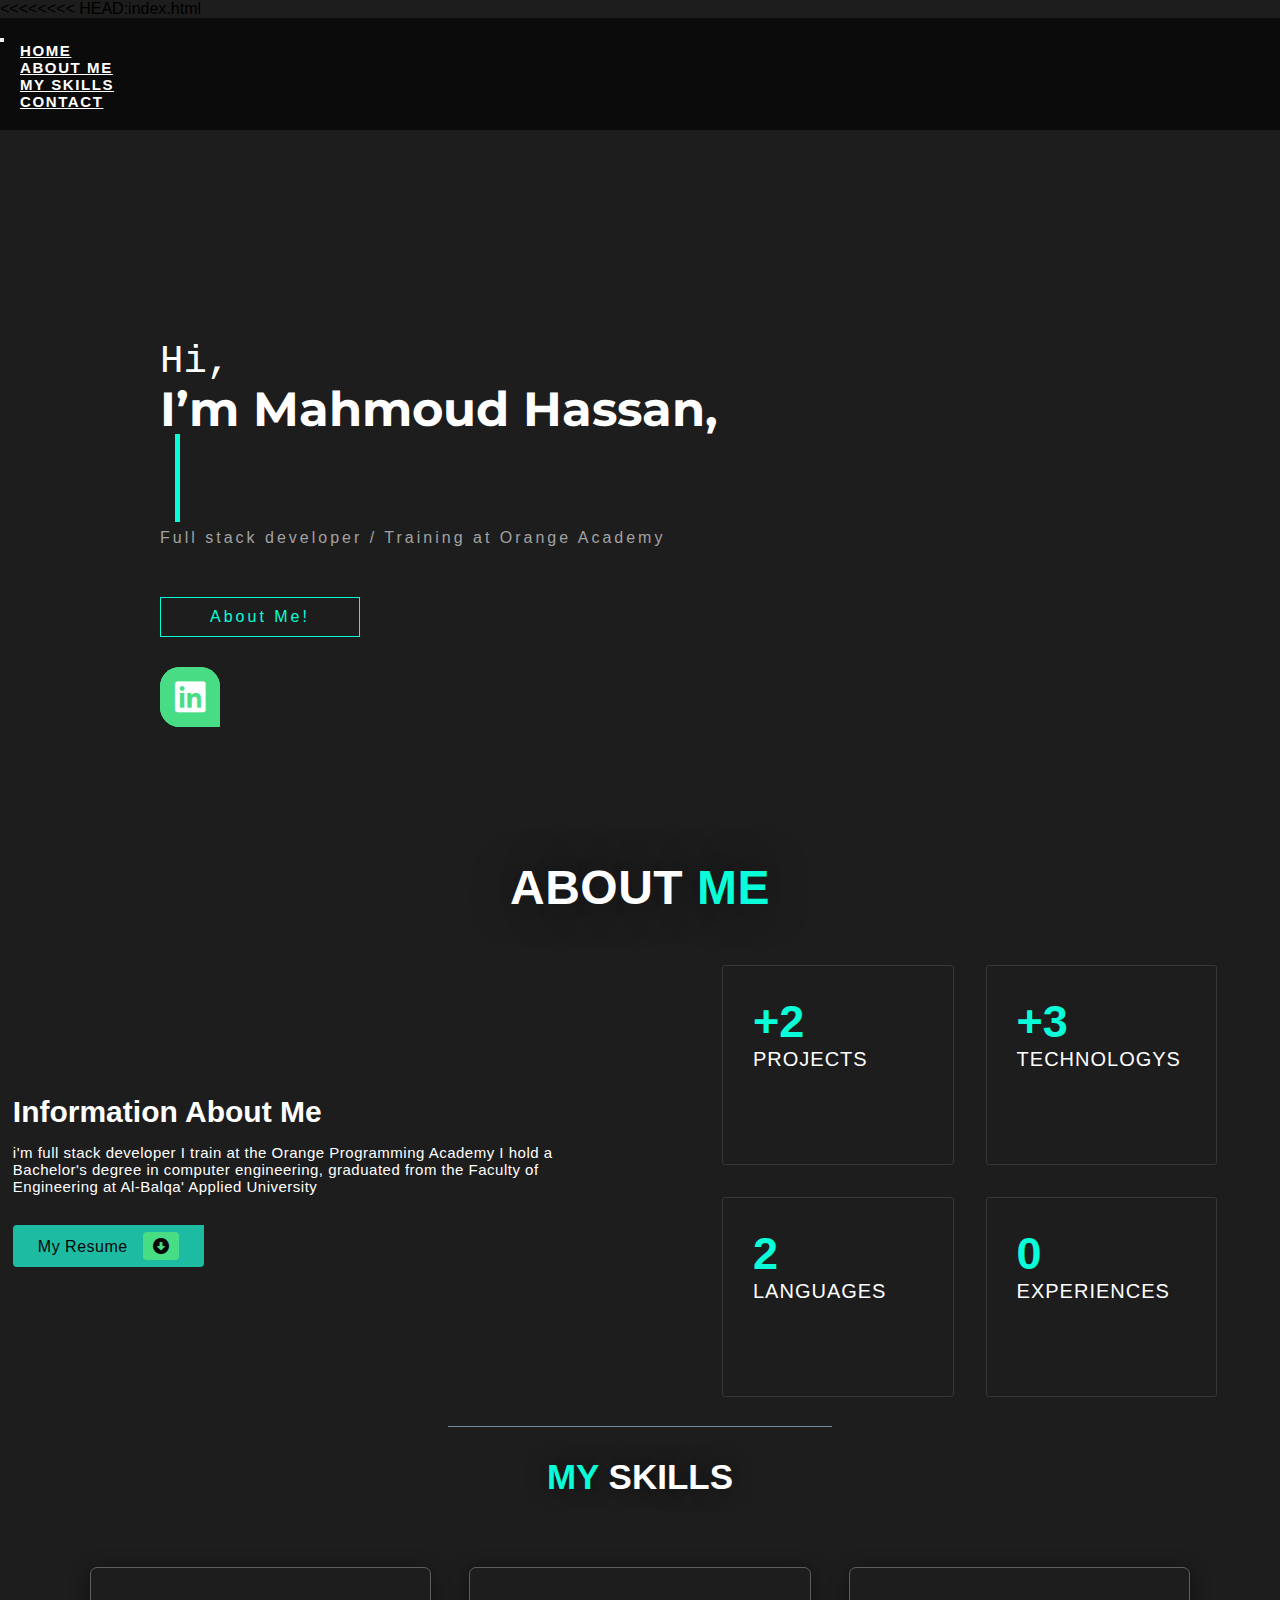
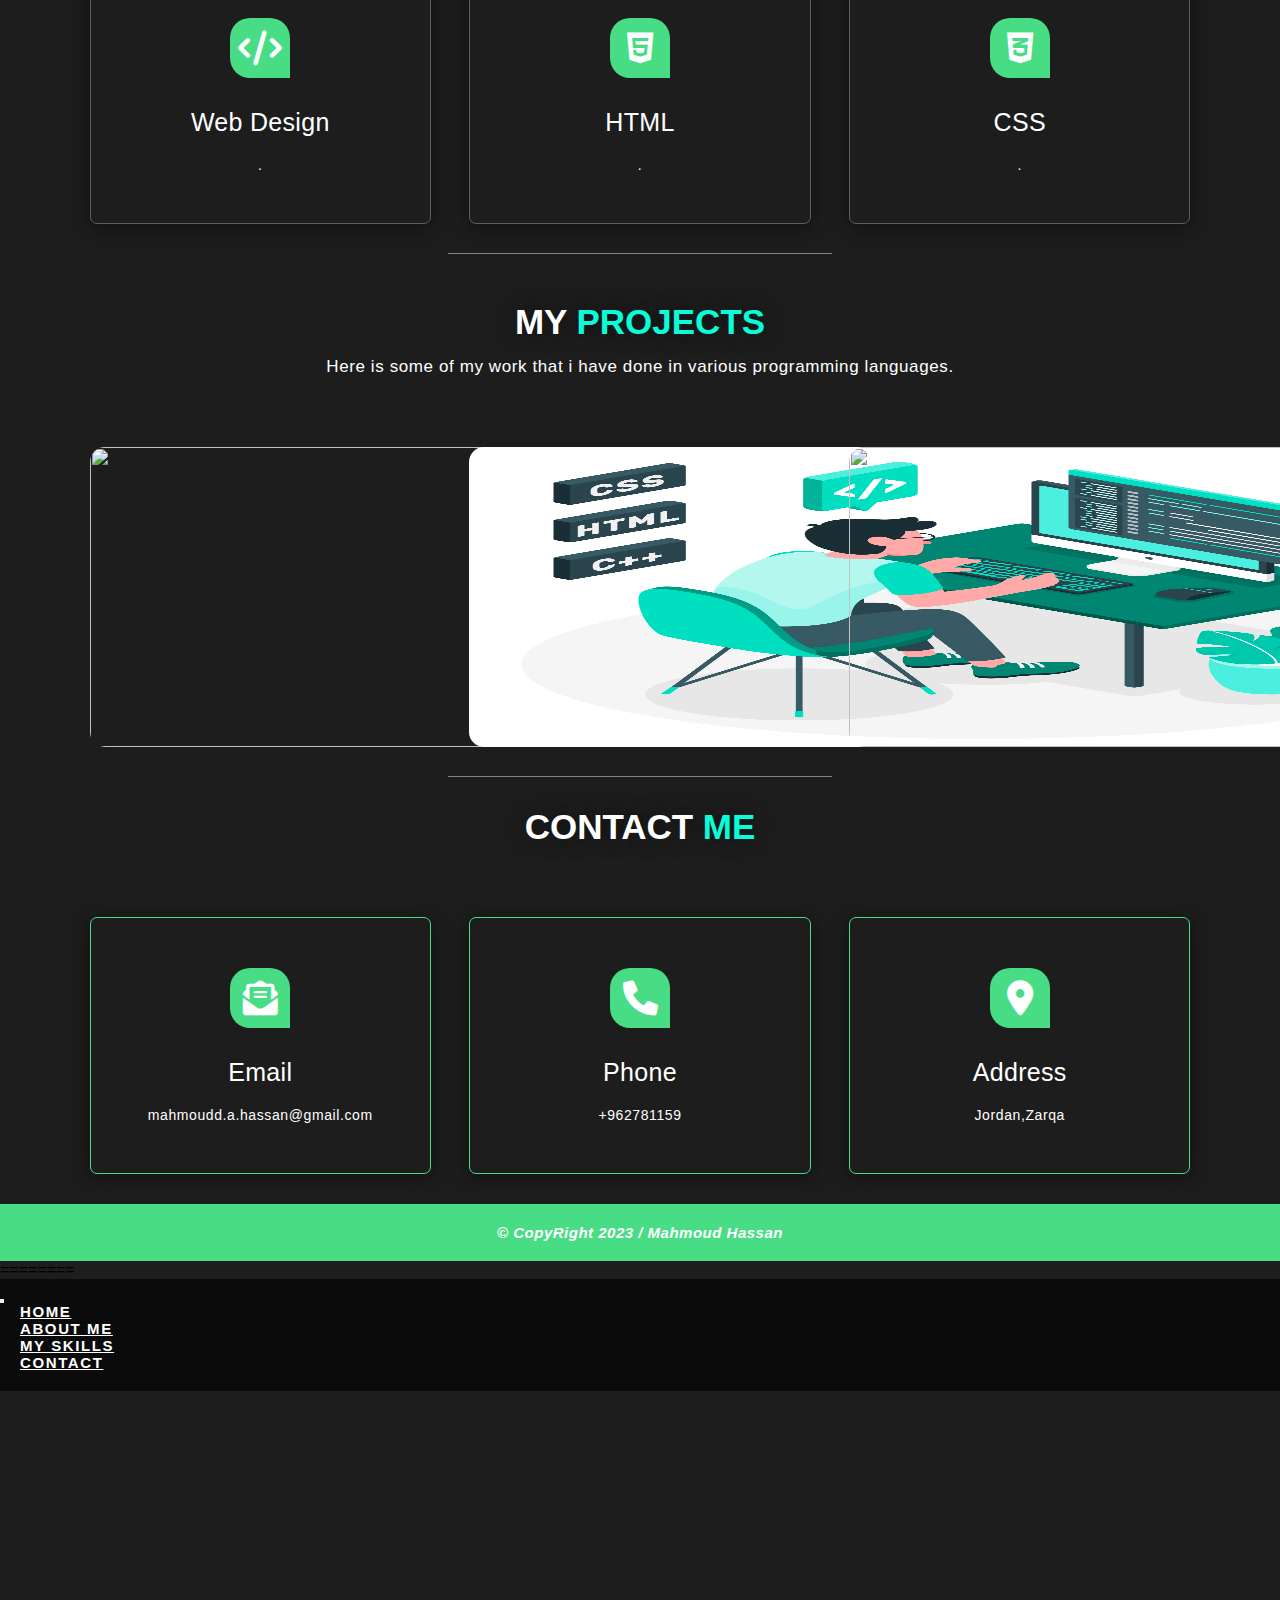
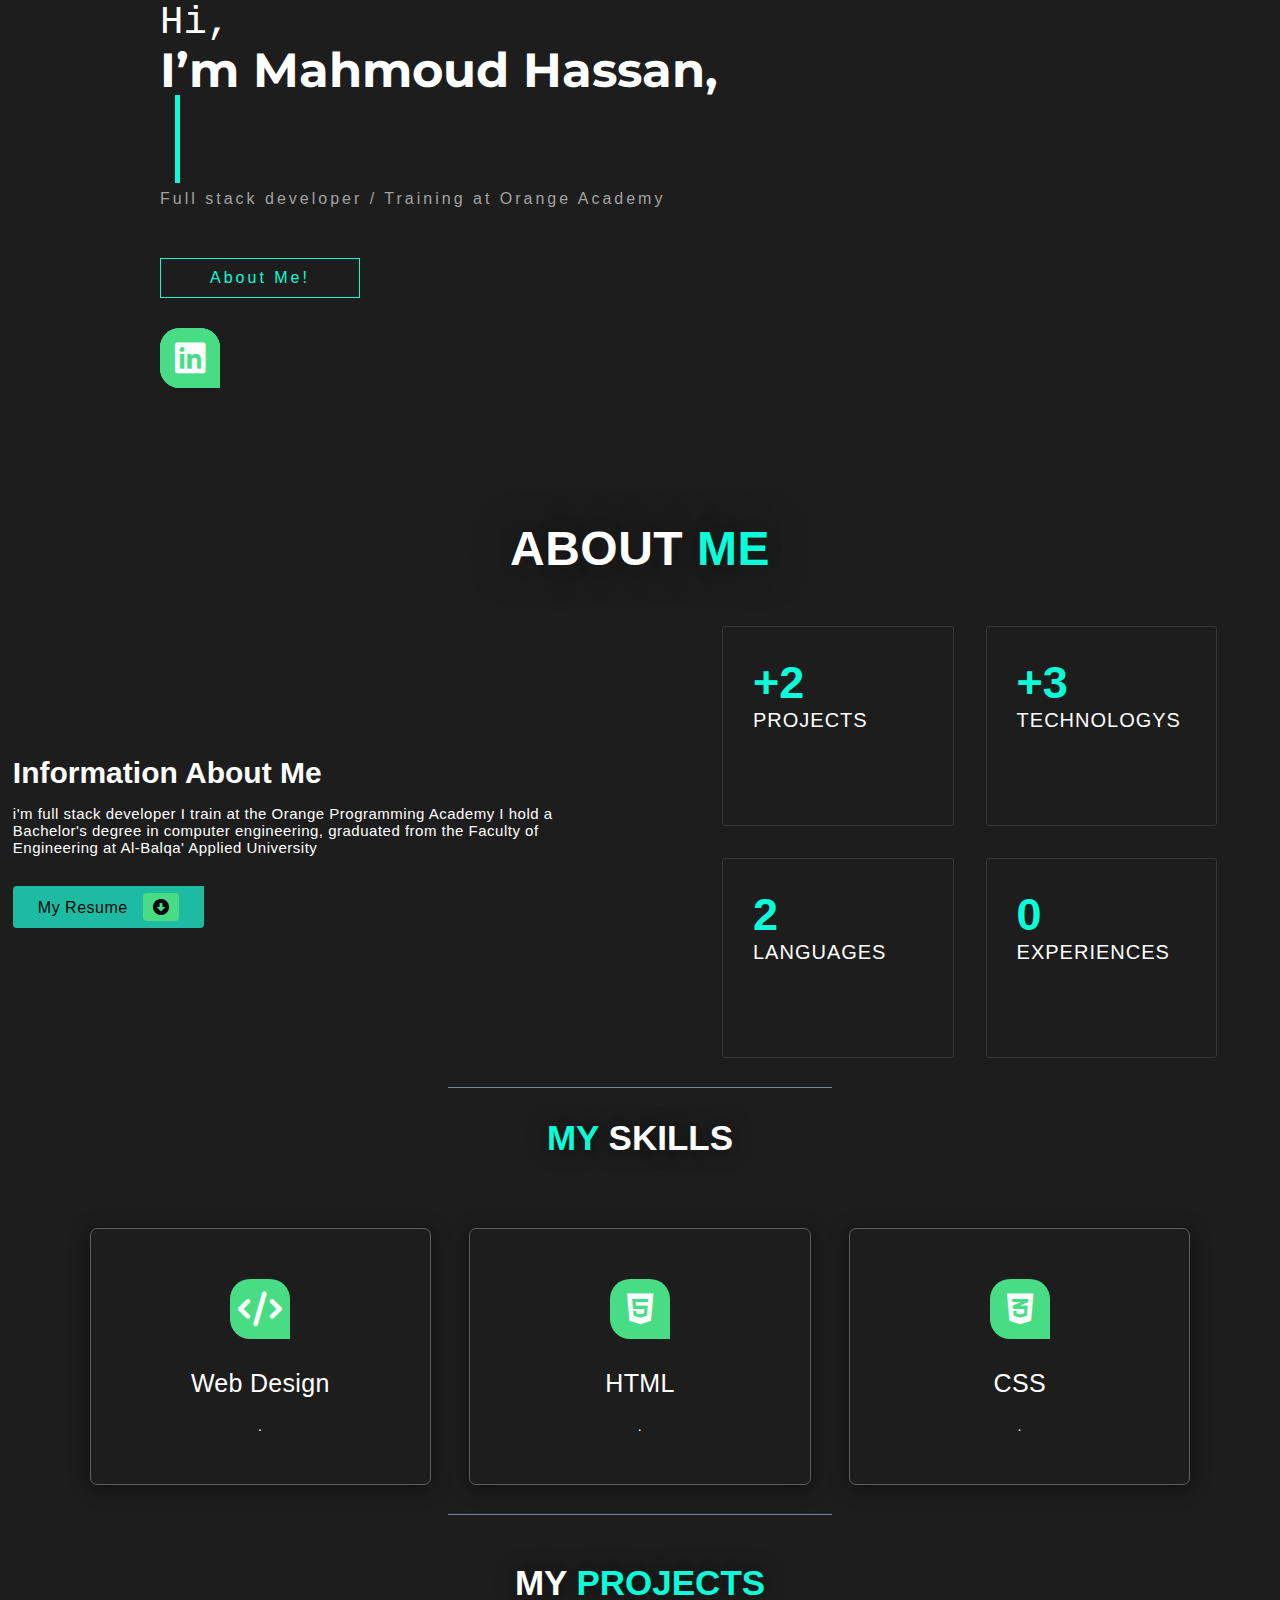
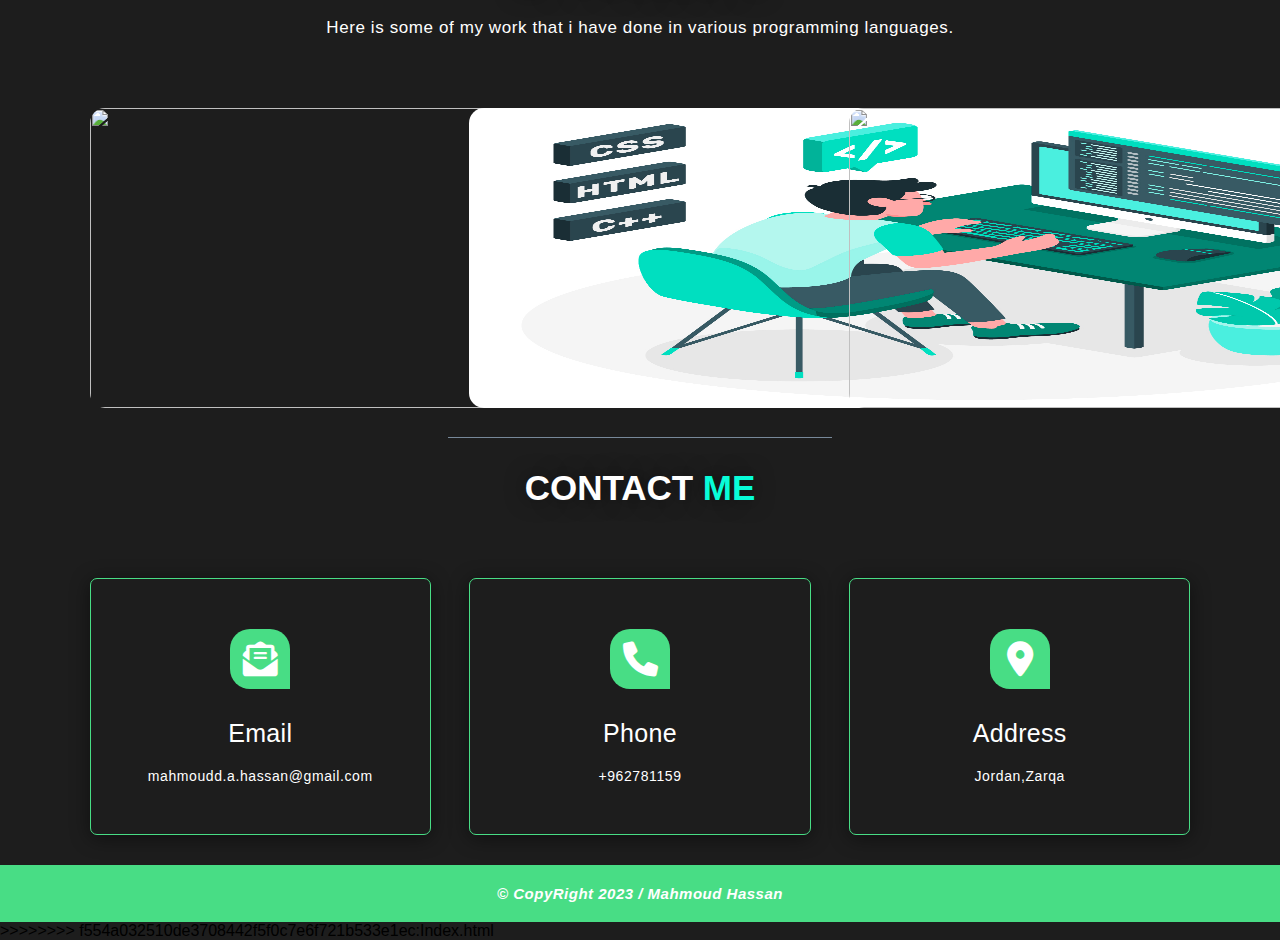
==== index.html @ 8f987afd "Add files via upload" ====
<<<<<<<< HEAD:index.html
<!DOCTYPE html>
<html lang="en">
<head>
    <meta charset="UTF-8">
    <meta http-equiv="X-UA-Compatible" content="IE=edge">
    <meta name="viewport" content="width=device-width, initial-scale=1.0">
    <script src="https://cdn.jsdelivr.net/npm/@popperjs/core@2.11.6/dist/umd/popper.min.js" integrity="sha384-oBqDVmMz9ATKxIep9tiCxS/Z9fNfEXiDAYTujMAeBAsjFuCZSmKbSSUnQlmh/jp3" crossorigin="anonymous"></script>
    <link href="https://cdn.jsdelivr.net/npm/bootstrap@5.3.0-alpha1/dist/css/bootstrap.min.css" rel="stylesheet" integrity="sha384-GLhlTQ8iRABdZLl6O3oVMWSktQOp6b7In1Zl3/Jr59b6EGGoI1aFkw7cmDA6j6gD" crossorigin="anonymous">
    <link rel="stylesheet" href="style.css">
    <link rel="stylesheet" href="https://cdnjs.cloudflare.com/ajax/libs/font-awesome/6.0.0-beta2/css/all.min.css" integrity="sha512-YWzhKL2whUzgiheMoBFwW8CKV4qpHQAEuvilg9FAn5VJUDwKZZxkJNuGM4XkWuk94WCrrwslk8yWNGmY1EduTA==" crossorigin="anonymous" referrerpolicy="no-referrer" />
    <link rel="stylesheet"href="https://cdnjs.cloudflare.com/ajax/libs/animate.css/4.1.1/animate.min.css" />
    <link rel="stylesheet" href="https://cdnjs.cloudflare.com/ajax/libs/font-awesome/6.0.0/css/all.min.css" integrity="sha512-9usAa10IRO0HhonpyAIVpjrylPvoDwiPUiKdWk5t3PyolY1cOd4DSE0Ga+ri4AuTroPR5aQvXU9xC6qOPnzFeg==" crossorigin="anonymous" referrerpolicy="no-referrer" />

    <title>portfolio </title>
</head>
<body>

<header>

            <!-- navbar start -->


    <nav class="navbar navbar-expand-lg navbar-dark bg-dark fixed-top">
        <div class="container-fluid">
          
          <button class="navbar-toggler" type="button" data-bs-toggle="collapse" data-bs-target="#navbarTogglerDemo02" >
            <span class="navbar-toggler-icon"></span>
          </button>
          <div class="collapse navbar-collapse" id="navbarTogglerDemo02">
            <ul class="navbar-nav mx-auto ">
              <li class="nav-item">
                <a class="nav-link active" aria-current="page" href="#hero">Home</a>
              </li>
              <li class="nav-item">
                <a class="nav-link" href="#about">About me </a>
              </li>
              <li class="nav-item">
                <a class="nav-link" href="#service">My Skills</a>
              </li>
              <li class="nav-item">
                <a class="nav-link" href="#contact">Contact</a>
              </li>
            
            </ul>
       
          </div>
        </div>
      </nav>

</header>

               <!-- navbar end -->



<main>

                   <!-- hero section start  -->
   <section id="hero">
     <div class="heading-content"><h3>Hi,</h3> 

        <h2 > I’m Mahmoud Hassan,</h2>
        <div class="Typewriter">

        <h2> 
            <div class="wrapper">
                <ul class="dynamic-txts">
                  <li><span>Web developer</span></li>
                  <li><span>Full Stack</span></li>
                  <li><span>Front end</span></li>
                  <li><span>Back end</span></li>Full stack
                </ul>
              </div>
        
        </h2>
    </div>
        <p>Full stack developer / Training at Orange Academy</p>
      
        <a href="#about" class="contact-button">
            <div>
                <span class="bg"></span>
                <span class="base"></span>
                <span class="text">
                    About Me!
                </span>
            </div>
        </a>
        <!-- <div class="hero-grid"> -->
      
        <div  id="icon"class="row ">
          <div id="icon1" class="col-1">
            <a href="https://github.com/Mahmoud-Hassan98"> <i class="fa-brands fa-github"></i></a>
          </div>
          <div id="icon2"class="col-1">
            <a href="https://www.facebook.com/mahmoud.amin.165033"> <i class="fa-brands fa-facebook"></i></a>
          </div>
          <div  id ="icon3"class="col-1">
            <a href="https://www.linkedin.com/in/mahmoud-hassan-jo/"> <i class="fa-brands fa-linkedin"></i></a>
          </div>
        </div>
       
        <!-- </div> -->
       
        <!-- <a href="https://www.linkedin.com/in/mahmoud-hassan-jo/"> <i class="fa-brands fa-facebook"></i></a>
        <a href="https://www.linkedin.com/in/mahmoud-hassan-jo/"> <i class="fa-brands fa-linkedin"></i></a> -->
      </div>
      
    </div>

    
    </div>

  </section>


                    <!-- hero section end  -->
                     <!-- about me seciton start  -->
<section id="about">


  <div class="container">

    <h1>About <span>Me</span></h1>
    <div class="about-cols">
      <div class="about-left-col">
        <h2>information about me </h2>
        <p>i'm full stack developer I train at the Orange Programming Academy I hold a Bachelor's degree in computer
          engineering, graduated from the Faculty of Engineering at Al-Balqa' Applied University </p>
        <a href="/Portfolio/CV.pdf" download="">My Resume <i class="fa-solid fa-circle-down"></i> </a>
      </div>

      <div class="about-right-col">
      
      <div class="about-box">
        <h2>+2</h2>
        <p>projects</p>
      </div>
      <div class="about-box">
        <h2>+3</h2>
        <p>technologys</p>
      </div>
      <div class="about-box">
        <h2>2</h2>
        <p>languages
        </p>
      </div>
      <div class="about-box">
        <h2>0</h2>
        <p>
          experiences</p>
      </div>
      
    </div>
  </div>
</div>
  </div>
</section>
<!-- about me seciton end -->

<!-- skills seciton start -->


<section id="service">
  <div class="container">
    <h3 class="sub-title"><span>My</span> Skills</h3>
    <div class="service-grid">
      <!-- service 1 -->
        <div class="service-item">
          <i class="fa-solid fa-code"></i>
          <h2>Web Design</h2>
          <p>.</p>
        </div>
      <!-- service 2-->
        <div class="service-item">
          <i class="fa-brands fa-html5"></i>
          <h2>HTML</h2>
          <p>.</p>
        </div>
      <!-- service 3 -->
        <div class="service-item">
          <i class="fa-brands fa-css3-alt"></i>
          <h2>CSS</h2>
          <p>.</p>
        </div>

    </div>
  </div>

</section>

<!-- skills seciton end -->
<!-- my projects seciton start -->
<br>
<section id="portfolio">
  <div class="container">
    <h3 class="sub-title">My <span>Projects</span></h3>
    <p>Here is some of my work that i have done in various programming languages.</p>
  
  <div class="protfolio-grid" id="Port-img123">
    <!-- img 1 -->
    <div class="portfolio-item">
      <div class="port-img-box">
        <img src="close-up-image-programer-working-his-desk-office.jpg" class="img-fluid">
      </div>
      <div class="port-img-info">
        <h2>Portfolio Project </h2><h2>View project</h2>
        <a href="https://github.com/Mahmoud-Hassan98/Portfolio">    <i class='fa-solid fa-arrow-up-right-from-square'></i>
        </a>
      </div>
    </div>
    <div class="portfolio-item">
      <div class="port-img-box">
        <img src="3426526.jpg" class="img-fluid">
      </div>
      <div class="port-img-info">
        <h2> mockup-and-wireframe</h2><h2> View project</h2>
        <a href="https://github.com/Mahmoud-Hassan98/mockup-and-wireframe">    <i class='fa-solid fa-arrow-up-right-from-square'></i>
        </a>
      </div>
    </div>   <div class="portfolio-item">
      <div class="port-img-box">
        <img src="programming-background-collage.jpg" class="img-fluid">
      </div>
      <div class="port-img-info">
        <h2>View project</h2>
        <a href="#">    <i class='fa-solid fa-arrow-up-right-from-square'></i>
        </a>
      </div>
    </div>
  
   
  </div>
  
  </div>


</section>


<!-- my projects seciton end-->

            <!-- contact me section start -->


            <section id="contact">
              <div class="container">
               <div class="animate__animated animate__heartBeat animate__infinite"> <h3 class="sub-title" > CONTACT <span>me</span> </h3> </div>
            <div class="contact-cols"> 
                  <div class="con-top-col">
                    <!-- contact item 1 -->
                    <div class="con-item">
                      <a href="mailto:mahmoudd.a.hassan@gmail.com"><i class="fa-solid fa-envelope-open-text"></i></a>
                      <h2>Email</h2>
                      <p>mahmoudd.a.hassan@gmail.com</p>
                    </div>
               
                    <!-- contact item 2 -->
                    <div class="con-item">
                      <i class="fa-solid fa-phone"></i>
                      <h2>Phone</h2>
                      <p>+962781159</p>
                    </div>
                    <!-- contact item 3 -->
                    <div class="con-item">
                      <i class="fa-solid fa-location-dot"></i>
                      <h2>Address</h2>
                      <p>Jordan,Zarqa</p>
                    </div>
                
            </div>
              
            </div>

             <!-- contact me section end -->

</main>

<footer>
  <section id="footer">
<p>&copy; CopyRight 2023 / Mahmoud Hassan</p>
  </section>
</footer>




  <script src="https://cdn.jsdelivr.net/npm/bootstrap@5.3.0-alpha1/dist/js/bootstrap.bundle.min.js" integrity="sha384-w76AqPfDkMBDXo30jS1Sgez6pr3x5MlQ1ZAGC+nuZB+EYdgRZgiwxhTBTkF7CXvN" crossorigin="anonymous"></script>
  
</body>
========
<!DOCTYPE html>
<html lang="en">
<head>
    <meta charset="UTF-8">
    <meta http-equiv="X-UA-Compatible" content="IE=edge">
    <meta name="viewport" content="width=device-width, initial-scale=1.0">
    <script src="https://cdn.jsdelivr.net/npm/@popperjs/core@2.11.6/dist/umd/popper.min.js" integrity="sha384-oBqDVmMz9ATKxIep9tiCxS/Z9fNfEXiDAYTujMAeBAsjFuCZSmKbSSUnQlmh/jp3" crossorigin="anonymous"></script>
    <link href="https://cdn.jsdelivr.net/npm/bootstrap@5.3.0-alpha1/dist/css/bootstrap.min.css" rel="stylesheet" integrity="sha384-GLhlTQ8iRABdZLl6O3oVMWSktQOp6b7In1Zl3/Jr59b6EGGoI1aFkw7cmDA6j6gD" crossorigin="anonymous">
    <link rel="stylesheet" href="style.css">
    <link rel="stylesheet" href="https://cdnjs.cloudflare.com/ajax/libs/font-awesome/6.0.0-beta2/css/all.min.css" integrity="sha512-YWzhKL2whUzgiheMoBFwW8CKV4qpHQAEuvilg9FAn5VJUDwKZZxkJNuGM4XkWuk94WCrrwslk8yWNGmY1EduTA==" crossorigin="anonymous" referrerpolicy="no-referrer" />
    <link rel="stylesheet"href="https://cdnjs.cloudflare.com/ajax/libs/animate.css/4.1.1/animate.min.css" />
    <link rel="stylesheet" href="https://cdnjs.cloudflare.com/ajax/libs/font-awesome/6.0.0/css/all.min.css" integrity="sha512-9usAa10IRO0HhonpyAIVpjrylPvoDwiPUiKdWk5t3PyolY1cOd4DSE0Ga+ri4AuTroPR5aQvXU9xC6qOPnzFeg==" crossorigin="anonymous" referrerpolicy="no-referrer" />

    <title>portfolio </title>
</head>
<body>

<header>

            <!-- navbar start -->


    <nav class="navbar navbar-expand-lg navbar-dark bg-dark fixed-top">
        <div class="container-fluid">
          
          <button class="navbar-toggler" type="button" data-bs-toggle="collapse" data-bs-target="#navbarTogglerDemo02" >
            <span class="navbar-toggler-icon"></span>
          </button>
          <div class="collapse navbar-collapse" id="navbarTogglerDemo02">
            <ul class="navbar-nav mx-auto ">
              <li class="nav-item">
                <a class="nav-link active" aria-current="page" href="#hero">Home</a>
              </li>
              <li class="nav-item">
                <a class="nav-link" href="#about">About me </a>
              </li>
              <li class="nav-item">
                <a class="nav-link" href="#service">My Skills</a>
              </li>
              <li class="nav-item">
                <a class="nav-link" href="#contact">Contact</a>
              </li>
            
            </ul>
       
          </div>
        </div>
      </nav>

</header>

               <!-- navbar end -->



<main>

                   <!-- hero section start  -->
   <section id="hero">
     <div class="heading-content"><h3>Hi,</h3> 

        <h2 > I’m Mahmoud Hassan,</h2>
        <div class="Typewriter">

        <h2> 
            <div class="wrapper">
                <ul class="dynamic-txts">
                  <li><span>Web developer</span></li>
                  <li><span>Full Stack</span></li>
                  <li><span>Front end</span></li>
                  <li><span>Back end</span></li>Full stack
                </ul>
              </div>
        
        </h2>
    </div>
        <p>Full stack developer / Training at Orange Academy</p>
      
        <a href="#about" class="contact-button">
            <div>
                <span class="bg"></span>
                <span class="base"></span>
                <span class="text">
                    About Me!
                </span>
            </div>
        </a>
        <!-- <div class="hero-grid"> -->
      
        <div  id="icon"class="row ">
          <div id="icon1" class="col-1">
            <a href="https://github.com/Mahmoud-Hassan98"> <i class="fa-brands fa-github"></i></a>
          </div>
          <div id="icon2"class="col-1">
            <a href="https://www.facebook.com/mahmoud.amin.165033"> <i class="fa-brands fa-facebook"></i></a>
          </div>
          <div  id ="icon3"class="col-1">
            <a href="https://www.linkedin.com/in/mahmoud-hassan-jo/"> <i class="fa-brands fa-linkedin"></i></a>
          </div>
        </div>
       
        <!-- </div> -->
       
        <!-- <a href="https://www.linkedin.com/in/mahmoud-hassan-jo/"> <i class="fa-brands fa-facebook"></i></a>
        <a href="https://www.linkedin.com/in/mahmoud-hassan-jo/"> <i class="fa-brands fa-linkedin"></i></a> -->
      </div>
      
    </div>

    
    </div>

  </section>


                    <!-- hero section end  -->
                     <!-- about me seciton start  -->
<section id="about">


  <div class="container">

    <h1>About <span>Me</span></h1>
    <div class="about-cols">
      <div class="about-left-col">
        <h2>information about me </h2>
        <p>i'm full stack developer I train at the Orange Programming Academy I hold a Bachelor's degree in computer
          engineering, graduated from the Faculty of Engineering at Al-Balqa' Applied University </p>
        <a href="/Portfolio/CV.pdf" download="">My Resume <i class="fa-solid fa-circle-down"></i> </a>
      </div>

      <div class="about-right-col">
      
      <div class="about-box">
        <h2>+2</h2>
        <p>projects</p>
      </div>
      <div class="about-box">
        <h2>+3</h2>
        <p>technologys</p>
      </div>
      <div class="about-box">
        <h2>2</h2>
        <p>languages
        </p>
      </div>
      <div class="about-box">
        <h2>0</h2>
        <p>
          experiences</p>
      </div>
      
    </div>
  </div>
</div>
  </div>
</section>
<!-- about me seciton end -->

<!-- skills seciton start -->


<section id="service">
  <div class="container">
    <h3 class="sub-title"><span>My</span> Skills</h3>
    <div class="service-grid">
      <!-- service 1 -->
        <div class="service-item">
          <i class="fa-solid fa-code"></i>
          <h2>Web Design</h2>
          <p>.</p>
        </div>
      <!-- service 2-->
        <div class="service-item">
          <i class="fa-brands fa-html5"></i>
          <h2>HTML</h2>
          <p>.</p>
        </div>
      <!-- service 3 -->
        <div class="service-item">
          <i class="fa-brands fa-css3-alt"></i>
          <h2>CSS</h2>
          <p>.</p>
        </div>

    </div>
  </div>

</section>

<!-- skills seciton end -->
<!-- my projects seciton start -->
<br>
<section id="portfolio">
  <div class="container">
    <h3 class="sub-title">My <span>Projects</span></h3>
    <p>Here is some of my work that i have done in various programming languages.</p>
  
  <div class="protfolio-grid" id="Port-img123">
    <!-- img 1 -->
    <div class="portfolio-item">
      <div class="port-img-box">
        <img src="close-up-image-programer-working-his-desk-office.jpg" class="img-fluid">
      </div>
      <div class="port-img-info">
        <h2>Portfolio Project </h2><h2>View project</h2>
        <a href="https://github.com/Mahmoud-Hassan98/Portfolio">    <i class='fa-solid fa-arrow-up-right-from-square'></i>
        </a>
      </div>
    </div>
    <div class="portfolio-item">
      <div class="port-img-box">
        <img src="3426526.jpg" class="img-fluid">
      </div>
      <div class="port-img-info">
        <h2> mockup-and-wireframe</h2><h2> View project</h2>
        <a href="https://github.com/Mahmoud-Hassan98/mockup-and-wireframe">    <i class='fa-solid fa-arrow-up-right-from-square'></i>
        </a>
      </div>
    </div>   <div class="portfolio-item">
      <div class="port-img-box">
        <img src="programming-background-collage.jpg" class="img-fluid">
      </div>
      <div class="port-img-info">
        <h2>View project</h2>
        <a href="#">    <i class='fa-solid fa-arrow-up-right-from-square'></i>
        </a>
      </div>
    </div>
  
   
  </div>
  
  </div>


</section>


<!-- my projects seciton end-->

            <!-- contact me section start -->


            <section id="contact">
              <div class="container">
               <div class="animate__animated animate__heartBeat animate__infinite"> <h3 class="sub-title" > CONTACT <span>me</span> </h3> </div>
            <div class="contact-cols"> 
                  <div class="con-top-col">
                    <!-- contact item 1 -->
                    <div class="con-item">
                      <a href="mailto:mahmoudd.a.hassan@gmail.com"><i class="fa-solid fa-envelope-open-text"></i></a>
                      <h2>Email</h2>
                      <p>mahmoudd.a.hassan@gmail.com</p>
                    </div>
               
                    <!-- contact item 2 -->
                    <div class="con-item">
                      <i class="fa-solid fa-phone"></i>
                      <h2>Phone</h2>
                      <p>+962781159</p>
                    </div>
                    <!-- contact item 3 -->
                    <div class="con-item">
                      <i class="fa-solid fa-location-dot"></i>
                      <h2>Address</h2>
                      <p>Jordan,Zarqa</p>
                    </div>
                
            </div>
              
            </div>

             <!-- contact me section end -->

</main>

<footer>
  <section id="footer">
<p>&copy; CopyRight 2023 / Mahmoud Hassan</p>
  </section>
</footer>




  <script src="https://cdn.jsdelivr.net/npm/bootstrap@5.3.0-alpha1/dist/js/bootstrap.bundle.min.js" integrity="sha384-w76AqPfDkMBDXo30jS1Sgez6pr3x5MlQ1ZAGC+nuZB+EYdgRZgiwxhTBTkF7CXvN" crossorigin="anonymous"></script>
  
</body>
>>>>>>>> f554a032510de3708442f5f0c7e6f721b533e1ec:Index.html
</html>
---- style.css ----
@import url('https://fonts.googleapis.com/css2?family=Lato:wght@400;700&family=Montserrat&family=Poppins&display=swap');


* {
  margin: 0;
padding: 0;
box-sizing: border-box;
}

body
{


overflow-x: hidden;
font-family: sans-serif;
background:  rgb(29,29,29);

}



h4{
  color: #08fdd8;
}


.navbar{
  
    text-transform: uppercase;
font-size: 15px;
font-weight: 700;
letter-spacing: 0.1rem;

   padding: 20px 0px;
   background: rgba(0, 0, 0, 0.6)!important;

}
.navbar-dark .navbar-nav .nav-link
{
    color:#fff;
   padding-left: 20px;

}
.navbar-dark .navbar-nav .nav-link .active,
.navbar-dark .navbar-nav .nav-link:hover
{
color:#1ebba3;

}

#hero{
  height: 700px;
  display :flex ;
  flex-wrap:wrap ;
  /* transform: translate(100%, -50%); */
  position: relative;
  left: 50;
  transform: trnaslateX(-50%);
  
} 
.heading-content{
  position: absolute;
top:30%;
width: 100%;
max-width: 100%;
}
.heading-content h3
{
    font-weight: bold;
    font-size: 3em;
    font-weight: 300;
    color: #fff;
    font-family:monospace;

}
.heading-content h2
{
   
    font-size: 3em;
    font-weight: bolder;
    color: #fff;
    font-family: 'montserrat',sans-serif;
    line-height: 50px;
   
   

}



.heading-content p
{
   position: relative;
    margin-top: 5px;
    color: #a2a2a3;
    letter-spacing: 3px;
    font-size: 16px;
    

}
.heading-content{
margin-left: 110px;

}
#hero .heading-content i
{
  bottom:-100px;
  position: absolute;
  background-color: #48dd85;
  color: white;
  width: 60px;
  height: 60px;
  text-align: center;
  line-height: 60px;
  font-size: 35px;
  margin-bottom: 10px;
  border-radius: 20px;
  border-bottom-right-radius: 0;
  transition: 0.5s;
}


/* contact me button */
.contact-button{
    text-decoration: none;
    width: 100%;
    max-width: 200px;
    height: 40px;
    display: block;
    line-height: 40px;
    letter-spacing: 3px;
    position: relative;
    text-align: center;
    color: #08fdd8;
    margin-top: 50px;
}
.contact-button div{
    position: relative;
    width: 100%;
    height: 100%;
    overflow: hidden;
    transition:  all .3s ease-in-out;
}
.contact-button span.bg{
    position: absolute;
    width: 0%;
    height: 100%;
    left: -5px;
    top: 0;
    transition: all .3s ease-in-out;
    background-color: #08fdd8;
    transform: skewX(-19deg);
    
}
.contact-button:hover span.bg{
    width: 110%;
}
.contact-button span.base{
    width: 100%;
    height: 100%;
    position: absolute;
    left: 0;
    border: 1px solid #08fdd8;
    box-sizing: border-box;
    
}
.contact-button span.text{
    position: absolute;
    width: 100%;
    height: 100%;
    top: 0;
    left: 0;
    
}
.contact-button:hover span.text{
    color: #1d1d1d;
}
/* end contact me button */


/* typewriter */


.wrapper{

    display: flex;
    
   
  }

  .wrapper .dynamic-txts{
    margin-left: 15px;
    height: 90px;
    line-height: 90px;
    overflow: hidden;
  }
  .dynamic-txts li{
    list-style: none;
    color: #08fdd8;
    font-size: 60px;
    font-weight:500;
    
    position: relative;
    top:0;
    animation: slide 12s steps(4) infinite;
  }
  @keyframes slide {
    100%{
      top: -360px;
    }
  }
  .dynamic-txts li span{
    position: relative;
    margin: 5px 0;
    line-height: 90px;
  }
  .dynamic-txts li span::after{
    content: "";
    position: absolute;                         
    left: 0;
    height: 120%;
    width: 100%;
    background: rgb(29,29,29);
    border-left: 5px solid #08fdd8;
    animation: typing 3s steps(10) infinite;
  }
  @keyframes typing {
    40%, 60%{
      left: calc(100% + 10px);
    }
    100%{
      left: 0;
    }
  }
  /* typewriter end */

    /* about me start  */

    #about{
      background-color: var(--bgcolor);
      padding: 30px 1%;
      position: relative;
    }

#about::after{

  content: '';
  width: 30%;
  height: 1px;
  background-color: lightslategray;
  position: absolute;
  bottom: 0;
  left: 35%;

}
#about  h1
{
  font-family: var(--hfont);
  color:white;
  text-align: center;
  font-size: 48px;
  text-transform: uppercase;
  letter-spacing: 0.5px;
  text-shadow: 0 0 40px rgba(0, 0, 0, 0.555)
}

#about span
{
  color:#08fdd8
}
#about .about-cols{
  display: flex;
align-items: center;
justify-content: space-between;
gap: 70px;
margin-top: 50px;

}
#about .about-cols .about-left-col{
flex-basis:50% ;
}

#about .about-cols .about-left-col h2{
  font-family: var(--hfont);
  color: white;
  text-transform: capitalize;
  font-size: 30px;
  font-weight: 600;
  margin-bottom: 15;

  }

  #about .about-cols .about-left-col p{
font-family: var(--pfont);
color: white;
 font-size: 15px;
 letter-spacing: 0.5px;
 font-weight: 400;
 margin-bottom: 15;
  }


  #about .about-cols .about-left-col a{
    display: inline-block;
    text-decoration: none;
    color: #060606;
    border: 2px solid var(themecolor);
    padding: 7px 25px ;
    font-family: var(--pfont);
    font-size: 16px;
    font-weight: 500;
    letter-spacing: 0.5px;
    margin-top: 15px;
    border-radius: 4px;
    border-top-right-radius: 0;
    background-color: #1ebba3;

  }
  #about .about-cols .about-left-col a:hover i{
    transform: translateX(5px)
  }


  #about .about-cols .about-left-col a i{
    background-color: #48dd85;
    font-weight: bold;
    
    padding: 6px 10px;
    border-radius: 4px;
    margin-left: 10px;
    transition: 0.5s;

  }


#about .about-cols .about-right-col{
  flex-basis:50% ;
  
  display: grid;
  grid-template-columns: repeat(2,1fr);
  grid-gap:2rem;
  padding: 0 50px;

}
#about .about-cols .about-right-col .about-box{
  border: 1px solid rgb(56, 55, 55);
  height: 200px;
  border-radius: 3px;
  padding: 30px;
  transition: 0.6s;
}
#about .about-cols .about-right-col .about-box h2{
  font-size: 45px;
  font-family: var(--hfont);
  color:#08fdd8;
  font-weight: 700;

}
#about .about-cols .about-right-col .about-box p{

  font-family: var(--pfont);
  color: white;
  font-size: 20px;
  text-transform: uppercase;
  letter-spacing: 1px;
}
#about .about-cols .about-right-col .about-box:hover
{
border: 1px solid #48dd85;
transform: translateY(-7px);
box-shadow: 0 03px 20px rgba(0, 0, 0, 0.472);


}


    /* about me end  */

    /* skills section start */



    
.sub-title{

  text-align: center;
  font-family: var(--hfont);
  font-size: 35px;
  font-weight: 700;
  color: white;
  text-shadow: 0 0 20px rgba(0, 0, 0, 0.537);
  text-transform: uppercase;

}
.sub-title span{
color: #08fdd8;
}


     /* skills section end */


    /* my projects seciton start */
    #portfolio{
      background-color: var(--bgcolor);
      padding: 30px 7%;
      position: relative;
    }

#portfolio::after{

  content: '';
  width: 30%;
  height: 1px;
  background-color: lightslategray;
  position: absolute;
  bottom: 0;
  left: 35%;

}
#portfolio p{
  font-family: var(--pfont);
  font-weight: 400;
  color: #fff;
  font-size: 17px;
  letter-spacing: 0.6px;
  text-align: center;
  margin-top: 15px;
 
}
#portfolio .protfolio-grid
{
  
  display: grid;
  grid-template-columns: repeat(3,1f);
  grid-gap: 2.4rem;
  margin-top: 70px; 

 
  grid-template-columns: 2fr 2fr 2fr;

  
  
}



#portfolio .protfolio-grid .portfolio-item{
  width:100% ;
  position: relative;
  border-radius: 15px;
  
}

#portfolio .protfolio-grid .portfolio-item .port-img-box img {
  width:300%;
  height: 300px;
  border-radius: 15px;
 

}
#portfolio .protfolio-grid .portfolio-item .port-img-info  {

  width: 100%;
  height: 100%;
  background-color:#48dd85;
  border-radius: 15px;
  display: flex;
  flex-direction: column;
  justify-content: center;
  align-items: center;
  position: absolute;
  top: 0;
  left: 0;
  gap: 20px;
  opacity: 0;
  transition: 0.4s;
  transform: scale(0);
  
}

#portfolio .protfolio-grid .portfolio-item:hover .port-img-info  {
opacity: 1;
transform:scale(1);
}
#portfolio .protfolio-grid .portfolio-item .port-img-info h2{
  font-family: var(--hfont);
  font-size: 30px;
  font-weight: 600;
  color: white;

}
#portfolio .protfolio-grid .portfolio-item .port-img-info a{
background-color: #1d1d1d;
color: white;
font-size: 20px;
padding: 14px 15px;
border-radius: 50%;
}

     /* my projects seciton end */

     /* my service seciton START */


     #service{
      background-color: var(--bgcolor);
      padding: 30px 7%;
      position: relative;
    }

      #service::after{

        content: '';
        width: 30%;
        height: 1px;
        background-color: lightslategray;
        position: absolute;
        bottom: 0;
        left: 35%;

}

#service .service-grid
{
  
  display: grid;
  grid-template-columns: repeat(3,1f);
  grid-gap: 2.4rem;
  margin-top: 70px; 
  grid-template-columns: 2fr 2fr 2fr;
}
#service .service-grid .service-item{
  text-align:  center;
  padding: 50px 20px;
  box-shadow: 0 0 20px rgba(0, 0, 0, 0.472) ;
  border-radius: 7px;
  display: flex;
  flex-direction: column;
  justify-content: center;
  align-items: center;
  gap:20px;
  transition: 0.7s;
  border: 1px solid #5c5f5d;
      
  box-shadow: 0 03px 20px rgba(0, 0, 0, 0.472);

}
#service .service-grid .service-item i{

  background-color: #48dd85;
  color: white;
  width: 60px;
  height: 60px;
  text-align: center;
  line-height: 60px;
  font-size: 35px;
  margin-bottom: 10px;
  border-radius: 20px;
  border-bottom-right-radius: 0;
  transition: 0.5s;


}
#service .service-grid .service-item h2{
  
  color: white;
  font-family: var(--hfont);
  font-size: 25px;
  font-weight: 500;
  letter-spacing: 0.3px;

}
#service .service-grid .service-item p{
  font-family: var(--pfont);

  color: white;
  font-size: 14px;
  font-weight: 400;
  letter-spacing: 0.6px;

}
#service .service-grid .service-item:hover{

  background-color: #48dd85;

}
#service .service-grid .service-item:hover i{
  background-color: white;
  color: #48dd85;
}

       /* my service seciton end */

       /* contact me section start  */
       #contact{
        background-color: var(--bgcolor);
        padding: 30px 7%;
        position: relative;
      }
      #contact .contact-cols{
        margin-top: 60px;
      }
      #contact .contact-cols .con-top-col
      {
        
        display: grid;
        grid-template-columns: repeat(3,1f);
        grid-gap: 2.4rem;
        margin-top: 70px; 
        grid-template-columns: 2fr 2fr 2fr;
      }
      #contact .contact-cols .con-top-col .con-item{
        text-align:  center;
        padding: 50px 20px;
        box-shadow: 0 0 20px rgba(0, 0, 0, 0.472) ;
        border-radius: 7px;
        display: flex;
        flex-direction: column;
        justify-content: center;
        align-items: center;
        gap:20px;
        transition: 0.7s;

        border: 1px solid #48dd85;
      
        box-shadow: 0 03px 20px rgba(0, 0, 0, 0.472);



      }
      #contact .contact-cols .con-top-col .con-item i{
      
        background-color: #48dd85;
        color: white;
        width: 60px;
        height: 60px;
        text-align: center;
        line-height: 60px;
        font-size: 35px;
        margin-bottom: 10px;
        border-radius: 20px;
        border-bottom-right-radius: 0;
        transition: 0.5s;
      
      }
      #contact .contact-cols .con-top-col .con-item h2{
        
        color: white;
        font-family: var(--hfont);
        font-size: 25px;
        font-weight: 500;
        letter-spacing: 0.3px;
      
      }
      #contact .contact-cols .con-top-col .con-item p{
        font-family: var(--pfont);
      
        color: white;
        font-size: 14px;
        font-weight: 400;
        letter-spacing: 0.6px;
      
      }


    
        /* contact me section end  */
          
          /* Footer */

          #footer{
            text-align: center;
            background-color:#48dd85;
            padding: 20px;

          }
          #footer p{
            font-family: var(--hfont);
            color: white;
            font-weight: 400;
            letter-spacing: 0.5px;
            font-size: 15px;
            font-style: italic;
            font-weight: bold;
          }
          @media only screen and (max-width:950px)
          {


            #about .about-cols{
        
              flex-direction: column;
              gap: 40px;
            
            }
            #about .about-cols .about-right-col{
           grid-gap: 1rem;
           padding: 0;
            
            }
          }
          @media only screen and (max-width:400px)
          {

            #about .about-cols .about-right-col{
              
              grid-template-columns: repeat(1,1fr);               
               }

          }
          @media (max-width:975px)
          {
            #portfolio .protfolio-grid {
              display: flex;
              flex-direction: column;
              grid-template-columns: repeat(3,1f);
              grid-gap: 2.4rem;
              margin-top: 70px;
  
              }
          }
              
          @media (max-width:975px){
            #service .service-grid {
              display: flex;
              flex-direction: column;
              margin-top: 70px;
            }
          }
  

          @media (max-width:975px){
            .heading-content h3{
              font-size: 2em;
              font-weight: 300;
             color: #fff;
              font-family: monospace;
            }
          }

          @media (max-width:975px){
            .heading-content h2 {
              font-size: 1.2em;
              font-weight: bolder;
              color: #fff;
              font-family: 'montserrat',sans-serif;
              line-height: 50px;
            }
          }

          @media (max-width:975px){
            .wrapper .dynamic-txts {
              display: none;
            }
          }
         


   
       



       

          @media (max-width:975px){
            #contact .contact-cols .con-top-col {
              display: flex;
              grid-template-columns: repeat(3,1f);
              grid-gap: 2.4rem;
              margin-top: 70px;
              grid-template-columns: 2fr 2fr 2fr;
              flex-direction: column;
          }
          }




        @media (max-width:768px){
          .heading-content p{
            position: absolute;
            margin-top: 5px;
            color: #a2a2a3;
            letter-spacing: 1px;
            font-size: 13px;
            left: -10%;
          }




        }
        @media (max-width:768px){
        .heading-content  #icon #icon3{

            
          position: absolute;
        margin-left: 400px;
          font-size: 13px;
          left: -25%;

        }}



        @media (max-width:768px){
          .heading-content  #icon #icon2{
  
              
            position: absolute;
          
            margin-left: 300px;
            letter-spacing: 1px;
            font-size: 13px;
            left: -25%;

  
          }}
          @media (max-width:768px){
            .heading-content  #icon #icon1{
    
                
              position: absolute;
          
              margin-left: 240px;
            
              font-size: 13px;
              left: -30%;
            }}



            
          @media (max-width:450px){
            .heading-content  #icon #icon3{
  
              
              position: absolute;
            margin-left:250px;
              font-size: 13px;
              left: -25%;
  
  
  
  
  
            }
          }
  
  
  
          @media (max-width:450px){
            .heading-content  #icon #icon2{
  
              
              position: absolute;
            
              margin-left: 150px;
              letter-spacing: 1px;
              font-size: 13px;
              left: -25%;
  
  
  
  
  
            }
          }
  
  
  
          @media (max-width:450px){
            .heading-content  #icon #icon1{
  
              
              position: absolute;
            
              margin-left: 60px;
            
              font-size: 13px;
              left: -30%;
  
  
  
  
  
            }
          }
          @media (max-width:450px){
            .heading-content p{
              position: absolute;
              margin-top: 5px;
              color: #a2a2a3;
              letter-spacing: 1px;
              font-size: 13px;
              left: -21%;
            }
          }
---- style.css ----
@import url('https://fonts.googleapis.com/css2?family=Lato:wght@400;700&family=Montserrat&family=Poppins&display=swap');


* {
  margin: 0;
padding: 0;
box-sizing: border-box;
}

body
{


overflow-x: hidden;
font-family: sans-serif;
background:  rgb(29,29,29);

}



h4{
  color: #08fdd8;
}


.navbar{
  
    text-transform: uppercase;
font-size: 15px;
font-weight: 700;
letter-spacing: 0.1rem;

   padding: 20px 0px;
   background: rgba(0, 0, 0, 0.6)!important;

}
.navbar-dark .navbar-nav .nav-link
{
    color:#fff;
   padding-left: 20px;

}
.navbar-dark .navbar-nav .nav-link .active,
.navbar-dark .navbar-nav .nav-link:hover
{
color:#1ebba3;

}

#hero{
  height: 700px;
  display :flex ;
  flex-wrap:wrap ;
  /* transform: translate(100%, -50%); */
  position: relative;
  left: 50;
  transform: trnaslateX(-50%);
  
} 
.heading-content{
  position: absolute;
top:30%;
width: 100%;
max-width: 100%;
}
.heading-content h3
{
    font-weight: bold;
    font-size: 3em;
    font-weight: 300;
    color: #fff;
    font-family:monospace;

}
.heading-content h2
{
   
    font-size: 3em;
    font-weight: bolder;
    color: #fff;
    font-family: 'montserrat',sans-serif;
    line-height: 50px;
   
   

}



.heading-content p
{
   position: relative;
    margin-top: 5px;
    color: #a2a2a3;
    letter-spacing: 3px;
    font-size: 16px;
    

}
.heading-content{
margin-left: 110px;

}
#hero .heading-content i
{
  bottom:-100px;
  position: absolute;
  background-color: #48dd85;
  color: white;
  width: 60px;
  height: 60px;
  text-align: center;
  line-height: 60px;
  font-size: 35px;
  margin-bottom: 10px;
  border-radius: 20px;
  border-bottom-right-radius: 0;
  transition: 0.5s;
}


/* contact me button */
.contact-button{
    text-decoration: none;
    width: 100%;
    max-width: 200px;
    height: 40px;
    display: block;
    line-height: 40px;
    letter-spacing: 3px;
    position: relative;
    text-align: center;
    color: #08fdd8;
    margin-top: 50px;
}
.contact-button div{
    position: relative;
    width: 100%;
    height: 100%;
    overflow: hidden;
    transition:  all .3s ease-in-out;
}
.contact-button span.bg{
    position: absolute;
    width: 0%;
    height: 100%;
    left: -5px;
    top: 0;
    transition: all .3s ease-in-out;
    background-color: #08fdd8;
    transform: skewX(-19deg);
    
}
.contact-button:hover span.bg{
    width: 110%;
}
.contact-button span.base{
    width: 100%;
    height: 100%;
    position: absolute;
    left: 0;
    border: 1px solid #08fdd8;
    box-sizing: border-box;
    
}
.contact-button span.text{
    position: absolute;
    width: 100%;
    height: 100%;
    top: 0;
    left: 0;
    
}
.contact-button:hover span.text{
    color: #1d1d1d;
}
/* end contact me button */


/* typewriter */


.wrapper{

    display: flex;
    
   
  }

  .wrapper .dynamic-txts{
    margin-left: 15px;
    height: 90px;
    line-height: 90px;
    overflow: hidden;
  }
  .dynamic-txts li{
    list-style: none;
    color: #08fdd8;
    font-size: 60px;
    font-weight:500;
    
    position: relative;
    top:0;
    animation: slide 12s steps(4) infinite;
  }
  @keyframes slide {
    100%{
      top: -360px;
    }
  }
  .dynamic-txts li span{
    position: relative;
    margin: 5px 0;
    line-height: 90px;
  }
  .dynamic-txts li span::after{
    content: "";
    position: absolute;                         
    left: 0;
    height: 120%;
    width: 100%;
    background: rgb(29,29,29);
    border-left: 5px solid #08fdd8;
    animation: typing 3s steps(10) infinite;
  }
  @keyframes typing {
    40%, 60%{
      left: calc(100% + 10px);
    }
    100%{
      left: 0;
    }
  }
  /* typewriter end */

    /* about me start  */

    #about{
      background-color: var(--bgcolor);
      padding: 30px 1%;
      position: relative;
    }

#about::after{

  content: '';
  width: 30%;
  height: 1px;
  background-color: lightslategray;
  position: absolute;
  bottom: 0;
  left: 35%;

}
#about  h1
{
  font-family: var(--hfont);
  color:white;
  text-align: center;
  font-size: 48px;
  text-transform: uppercase;
  letter-spacing: 0.5px;
  text-shadow: 0 0 40px rgba(0, 0, 0, 0.555)
}

#about span
{
  color:#08fdd8
}
#about .about-cols{
  display: flex;
align-items: center;
justify-content: space-between;
gap: 70px;
margin-top: 50px;

}
#about .about-cols .about-left-col{
flex-basis:50% ;
}

#about .about-cols .about-left-col h2{
  font-family: var(--hfont);
  color: white;
  text-transform: capitalize;
  font-size: 30px;
  font-weight: 600;
  margin-bottom: 15;

  }

  #about .about-cols .about-left-col p{
font-family: var(--pfont);
color: white;
 font-size: 15px;
 letter-spacing: 0.5px;
 font-weight: 400;
 margin-bottom: 15;
  }


  #about .about-cols .about-left-col a{
    display: inline-block;
    text-decoration: none;
    color: #060606;
    border: 2px solid var(themecolor);
    padding: 7px 25px ;
    font-family: var(--pfont);
    font-size: 16px;
    font-weight: 500;
    letter-spacing: 0.5px;
    margin-top: 15px;
    border-radius: 4px;
    border-top-right-radius: 0;
    background-color: #1ebba3;

  }
  #about .about-cols .about-left-col a:hover i{
    transform: translateX(5px)
  }


  #about .about-cols .about-left-col a i{
    background-color: #48dd85;
    font-weight: bold;
    
    padding: 6px 10px;
    border-radius: 4px;
    margin-left: 10px;
    transition: 0.5s;

  }


#about .about-cols .about-right-col{
  flex-basis:50% ;
  
  display: grid;
  grid-template-columns: repeat(2,1fr);
  grid-gap:2rem;
  padding: 0 50px;

}
#about .about-cols .about-right-col .about-box{
  border: 1px solid rgb(56, 55, 55);
  height: 200px;
  border-radius: 3px;
  padding: 30px;
  transition: 0.6s;
}
#about .about-cols .about-right-col .about-box h2{
  font-size: 45px;
  font-family: var(--hfont);
  color:#08fdd8;
  font-weight: 700;

}
#about .about-cols .about-right-col .about-box p{

  font-family: var(--pfont);
  color: white;
  font-size: 20px;
  text-transform: uppercase;
  letter-spacing: 1px;
}
#about .about-cols .about-right-col .about-box:hover
{
border: 1px solid #48dd85;
transform: translateY(-7px);
box-shadow: 0 03px 20px rgba(0, 0, 0, 0.472);


}


    /* about me end  */

    /* skills section start */



    
.sub-title{

  text-align: center;
  font-family: var(--hfont);
  font-size: 35px;
  font-weight: 700;
  color: white;
  text-shadow: 0 0 20px rgba(0, 0, 0, 0.537);
  text-transform: uppercase;

}
.sub-title span{
color: #08fdd8;
}


     /* skills section end */


    /* my projects seciton start */
    #portfolio{
      background-color: var(--bgcolor);
      padding: 30px 7%;
      position: relative;
    }

#portfolio::after{

  content: '';
  width: 30%;
  height: 1px;
  background-color: lightslategray;
  position: absolute;
  bottom: 0;
  left: 35%;

}
#portfolio p{
  font-family: var(--pfont);
  font-weight: 400;
  color: #fff;
  font-size: 17px;
  letter-spacing: 0.6px;
  text-align: center;
  margin-top: 15px;
 
}
#portfolio .protfolio-grid
{
  
  display: grid;
  grid-template-columns: repeat(3,1f);
  grid-gap: 2.4rem;
  margin-top: 70px; 

 
  grid-template-columns: 2fr 2fr 2fr;

  
  
}



#portfolio .protfolio-grid .portfolio-item{
  width:100% ;
  position: relative;
  border-radius: 15px;
  
}

#portfolio .protfolio-grid .portfolio-item .port-img-box img {
  width:300%;
  height: 300px;
  border-radius: 15px;
 

}
#portfolio .protfolio-grid .portfolio-item .port-img-info  {

  width: 100%;
  height: 100%;
  background-color:#48dd85;
  border-radius: 15px;
  display: flex;
  flex-direction: column;
  justify-content: center;
  align-items: center;
  position: absolute;
  top: 0;
  left: 0;
  gap: 20px;
  opacity: 0;
  transition: 0.4s;
  transform: scale(0);
  
}

#portfolio .protfolio-grid .portfolio-item:hover .port-img-info  {
opacity: 1;
transform:scale(1);
}
#portfolio .protfolio-grid .portfolio-item .port-img-info h2{
  font-family: var(--hfont);
  font-size: 30px;
  font-weight: 600;
  color: white;

}
#portfolio .protfolio-grid .portfolio-item .port-img-info a{
background-color: #1d1d1d;
color: white;
font-size: 20px;
padding: 14px 15px;
border-radius: 50%;
}

     /* my projects seciton end */

     /* my service seciton START */


     #service{
      background-color: var(--bgcolor);
      padding: 30px 7%;
      position: relative;
    }

      #service::after{

        content: '';
        width: 30%;
        height: 1px;
        background-color: lightslategray;
        position: absolute;
        bottom: 0;
        left: 35%;

}

#service .service-grid
{
  
  display: grid;
  grid-template-columns: repeat(3,1f);
  grid-gap: 2.4rem;
  margin-top: 70px; 
  grid-template-columns: 2fr 2fr 2fr;
}
#service .service-grid .service-item{
  text-align:  center;
  padding: 50px 20px;
  box-shadow: 0 0 20px rgba(0, 0, 0, 0.472) ;
  border-radius: 7px;
  display: flex;
  flex-direction: column;
  justify-content: center;
  align-items: center;
  gap:20px;
  transition: 0.7s;
  border: 1px solid #5c5f5d;
      
  box-shadow: 0 03px 20px rgba(0, 0, 0, 0.472);

}
#service .service-grid .service-item i{

  background-color: #48dd85;
  color: white;
  width: 60px;
  height: 60px;
  text-align: center;
  line-height: 60px;
  font-size: 35px;
  margin-bottom: 10px;
  border-radius: 20px;
  border-bottom-right-radius: 0;
  transition: 0.5s;


}
#service .service-grid .service-item h2{
  
  color: white;
  font-family: var(--hfont);
  font-size: 25px;
  font-weight: 500;
  letter-spacing: 0.3px;

}
#service .service-grid .service-item p{
  font-family: var(--pfont);

  color: white;
  font-size: 14px;
  font-weight: 400;
  letter-spacing: 0.6px;

}
#service .service-grid .service-item:hover{

  background-color: #48dd85;

}
#service .service-grid .service-item:hover i{
  background-color: white;
  color: #48dd85;
}

       /* my service seciton end */

       /* contact me section start  */
       #contact{
        background-color: var(--bgcolor);
        padding: 30px 7%;
        position: relative;
      }
      #contact .contact-cols{
        margin-top: 60px;
      }
      #contact .contact-cols .con-top-col
      {
        
        display: grid;
        grid-template-columns: repeat(3,1f);
        grid-gap: 2.4rem;
        margin-top: 70px; 
        grid-template-columns: 2fr 2fr 2fr;
      }
      #contact .contact-cols .con-top-col .con-item{
        text-align:  center;
        padding: 50px 20px;
        box-shadow: 0 0 20px rgba(0, 0, 0, 0.472) ;
        border-radius: 7px;
        display: flex;
        flex-direction: column;
        justify-content: center;
        align-items: center;
        gap:20px;
        transition: 0.7s;

        border: 1px solid #48dd85;
      
        box-shadow: 0 03px 20px rgba(0, 0, 0, 0.472);



      }
      #contact .contact-cols .con-top-col .con-item i{
      
        background-color: #48dd85;
        color: white;
        width: 60px;
        height: 60px;
        text-align: center;
        line-height: 60px;
        font-size: 35px;
        margin-bottom: 10px;
        border-radius: 20px;
        border-bottom-right-radius: 0;
        transition: 0.5s;
      
      }
      #contact .contact-cols .con-top-col .con-item h2{
        
        color: white;
        font-family: var(--hfont);
        font-size: 25px;
        font-weight: 500;
        letter-spacing: 0.3px;
      
      }
      #contact .contact-cols .con-top-col .con-item p{
        font-family: var(--pfont);
      
        color: white;
        font-size: 14px;
        font-weight: 400;
        letter-spacing: 0.6px;
      
      }


    
        /* contact me section end  */
          
          /* Footer */

          #footer{
            text-align: center;
            background-color:#48dd85;
            padding: 20px;

          }
          #footer p{
            font-family: var(--hfont);
            color: white;
            font-weight: 400;
            letter-spacing: 0.5px;
            font-size: 15px;
            font-style: italic;
            font-weight: bold;
          }
          @media only screen and (max-width:950px)
          {


            #about .about-cols{
        
              flex-direction: column;
              gap: 40px;
            
            }
            #about .about-cols .about-right-col{
           grid-gap: 1rem;
           padding: 0;
            
            }
          }
          @media only screen and (max-width:400px)
          {

            #about .about-cols .about-right-col{
              
              grid-template-columns: repeat(1,1fr);               
               }

          }
          @media (max-width:975px)
          {
            #portfolio .protfolio-grid {
              display: flex;
              flex-direction: column;
              grid-template-columns: repeat(3,1f);
              grid-gap: 2.4rem;
              margin-top: 70px;
  
              }
          }
              
          @media (max-width:975px){
            #service .service-grid {
              display: flex;
              flex-direction: column;
              margin-top: 70px;
            }
          }
  

          @media (max-width:975px){
            .heading-content h3{
              font-size: 2em;
              font-weight: 300;
             color: #fff;
              font-family: monospace;
            }
          }

          @media (max-width:975px){
            .heading-content h2 {
              font-size: 1.2em;
              font-weight: bolder;
              color: #fff;
              font-family: 'montserrat',sans-serif;
              line-height: 50px;
            }
          }

          @media (max-width:975px){
            .wrapper .dynamic-txts {
              display: none;
            }
          }
         


   
       



       

          @media (max-width:975px){
            #contact .contact-cols .con-top-col {
              display: flex;
              grid-template-columns: repeat(3,1f);
              grid-gap: 2.4rem;
              margin-top: 70px;
              grid-template-columns: 2fr 2fr 2fr;
              flex-direction: column;
          }
          }




        @media (max-width:768px){
          .heading-content p{
            position: absolute;
            margin-top: 5px;
            color: #a2a2a3;
            letter-spacing: 1px;
            font-size: 13px;
            left: -10%;
          }




        }
        @media (max-width:768px){
        .heading-content  #icon #icon3{

            
          position: absolute;
        margin-left: 400px;
          font-size: 13px;
          left: -25%;

        }}



        @media (max-width:768px){
          .heading-content  #icon #icon2{
  
              
            position: absolute;
          
            margin-left: 300px;
            letter-spacing: 1px;
            font-size: 13px;
            left: -25%;

  
          }}
          @media (max-width:768px){
            .heading-content  #icon #icon1{
    
                
              position: absolute;
          
              margin-left: 240px;
            
              font-size: 13px;
              left: -30%;
            }}



            
          @media (max-width:450px){
            .heading-content  #icon #icon3{
  
              
              position: absolute;
            margin-left:250px;
              font-size: 13px;
              left: -25%;
  
  
  
  
  
            }
          }
  
  
  
          @media (max-width:450px){
            .heading-content  #icon #icon2{
  
              
              position: absolute;
            
              margin-left: 150px;
              letter-spacing: 1px;
              font-size: 13px;
              left: -25%;
  
  
  
  
  
            }
          }
  
  
  
          @media (max-width:450px){
            .heading-content  #icon #icon1{
  
              
              position: absolute;
            
              margin-left: 60px;
            
              font-size: 13px;
              left: -30%;
  
  
  
  
  
            }
          }
          @media (max-width:450px){
            .heading-content p{
              position: absolute;
              margin-top: 5px;
              color: #a2a2a3;
              letter-spacing: 1px;
              font-size: 13px;
              left: -21%;
            }
          }
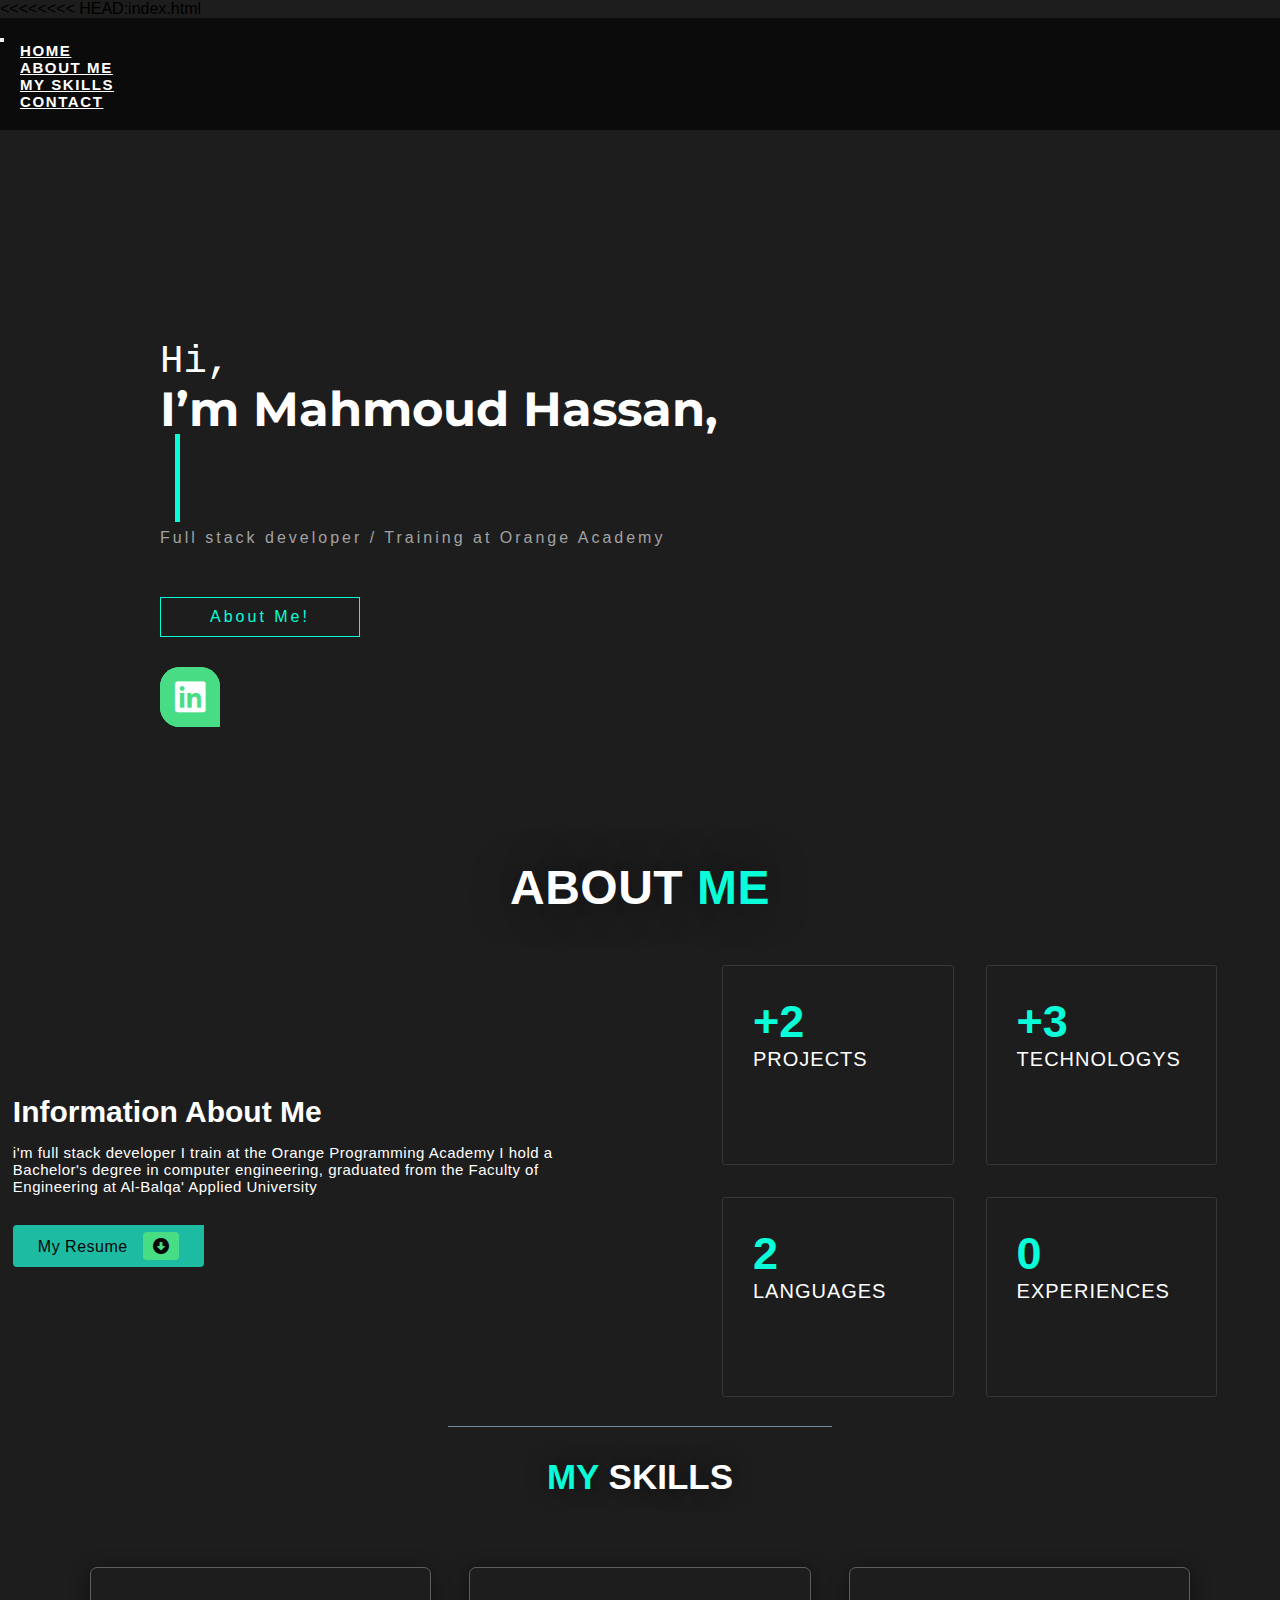
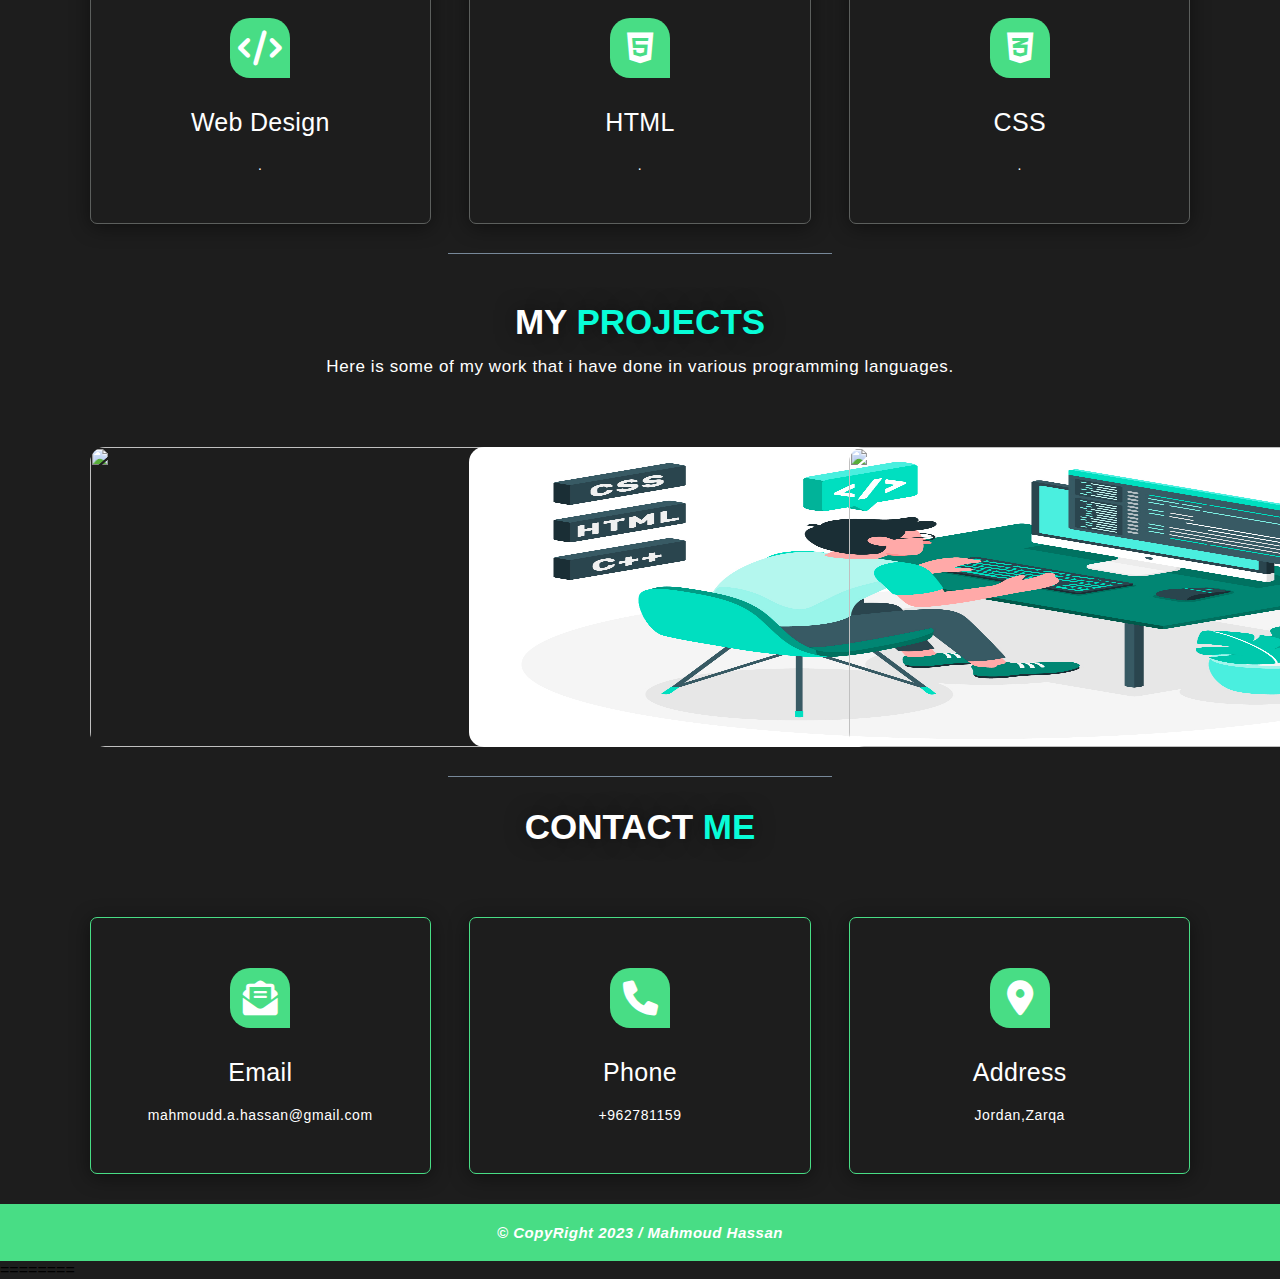
==== commit 10d44e34: "Add files via upload" ====
--- a/index.html
+++ b/index.html
@@ -289,294 +289,3 @@
   
 </body>
 ========
-<!DOCTYPE html>
-<html lang="en">
-<head>
-    <meta charset="UTF-8">
-    <meta http-equiv="X-UA-Compatible" content="IE=edge">
-    <meta name="viewport" content="width=device-width, initial-scale=1.0">
-    <script src="https://cdn.jsdelivr.net/npm/@popperjs/core@2.11.6/dist/umd/popper.min.js" integrity="sha384-oBqDVmMz9ATKxIep9tiCxS/Z9fNfEXiDAYTujMAeBAsjFuCZSmKbSSUnQlmh/jp3" crossorigin="anonymous"></script>
-    <link href="https://cdn.jsdelivr.net/npm/bootstrap@5.3.0-alpha1/dist/css/bootstrap.min.css" rel="stylesheet" integrity="sha384-GLhlTQ8iRABdZLl6O3oVMWSktQOp6b7In1Zl3/Jr59b6EGGoI1aFkw7cmDA6j6gD" crossorigin="anonymous">
-    <link rel="stylesheet" href="style.css">
-    <link rel="stylesheet" href="https://cdnjs.cloudflare.com/ajax/libs/font-awesome/6.0.0-beta2/css/all.min.css" integrity="sha512-YWzhKL2whUzgiheMoBFwW8CKV4qpHQAEuvilg9FAn5VJUDwKZZxkJNuGM4XkWuk94WCrrwslk8yWNGmY1EduTA==" crossorigin="anonymous" referrerpolicy="no-referrer" />
-    <link rel="stylesheet"href="https://cdnjs.cloudflare.com/ajax/libs/animate.css/4.1.1/animate.min.css" />
-    <link rel="stylesheet" href="https://cdnjs.cloudflare.com/ajax/libs/font-awesome/6.0.0/css/all.min.css" integrity="sha512-9usAa10IRO0HhonpyAIVpjrylPvoDwiPUiKdWk5t3PyolY1cOd4DSE0Ga+ri4AuTroPR5aQvXU9xC6qOPnzFeg==" crossorigin="anonymous" referrerpolicy="no-referrer" />
-
-    <title>portfolio </title>
-</head>
-<body>
-
-<header>
-
-            <!-- navbar start -->
-
-
-    <nav class="navbar navbar-expand-lg navbar-dark bg-dark fixed-top">
-        <div class="container-fluid">
-          
-          <button class="navbar-toggler" type="button" data-bs-toggle="collapse" data-bs-target="#navbarTogglerDemo02" >
-            <span class="navbar-toggler-icon"></span>
-          </button>
-          <div class="collapse navbar-collapse" id="navbarTogglerDemo02">
-            <ul class="navbar-nav mx-auto ">
-              <li class="nav-item">
-                <a class="nav-link active" aria-current="page" href="#hero">Home</a>
-              </li>
-              <li class="nav-item">
-                <a class="nav-link" href="#about">About me </a>
-              </li>
-              <li class="nav-item">
-                <a class="nav-link" href="#service">My Skills</a>
-              </li>
-              <li class="nav-item">
-                <a class="nav-link" href="#contact">Contact</a>
-              </li>
-            
-            </ul>
-       
-          </div>
-        </div>
-      </nav>
-
-</header>
-
-               <!-- navbar end -->
-
-
-
-<main>
-
-                   <!-- hero section start  -->
-   <section id="hero">
-     <div class="heading-content"><h3>Hi,</h3> 
-
-        <h2 > I’m Mahmoud Hassan,</h2>
-        <div class="Typewriter">
-
-        <h2> 
-            <div class="wrapper">
-                <ul class="dynamic-txts">
-                  <li><span>Web developer</span></li>
-                  <li><span>Full Stack</span></li>
-                  <li><span>Front end</span></li>
-                  <li><span>Back end</span></li>Full stack
-                </ul>
-              </div>
-        
-        </h2>
-    </div>
-        <p>Full stack developer / Training at Orange Academy</p>
-      
-        <a href="#about" class="contact-button">
-            <div>
-                <span class="bg"></span>
-                <span class="base"></span>
-                <span class="text">
-                    About Me!
-                </span>
-            </div>
-        </a>
-        <!-- <div class="hero-grid"> -->
-      
-        <div  id="icon"class="row ">
-          <div id="icon1" class="col-1">
-            <a href="https://github.com/Mahmoud-Hassan98"> <i class="fa-brands fa-github"></i></a>
-          </div>
-          <div id="icon2"class="col-1">
-            <a href="https://www.facebook.com/mahmoud.amin.165033"> <i class="fa-brands fa-facebook"></i></a>
-          </div>
-          <div  id ="icon3"class="col-1">
-            <a href="https://www.linkedin.com/in/mahmoud-hassan-jo/"> <i class="fa-brands fa-linkedin"></i></a>
-          </div>
-        </div>
-       
-        <!-- </div> -->
-       
-        <!-- <a href="https://www.linkedin.com/in/mahmoud-hassan-jo/"> <i class="fa-brands fa-facebook"></i></a>
-        <a href="https://www.linkedin.com/in/mahmoud-hassan-jo/"> <i class="fa-brands fa-linkedin"></i></a> -->
-      </div>
-      
-    </div>
-
-    
-    </div>
-
-  </section>
-
-
-                    <!-- hero section end  -->
-                     <!-- about me seciton start  -->
-<section id="about">
-
-
-  <div class="container">
-
-    <h1>About <span>Me</span></h1>
-    <div class="about-cols">
-      <div class="about-left-col">
-        <h2>information about me </h2>
-        <p>i'm full stack developer I train at the Orange Programming Academy I hold a Bachelor's degree in computer
-          engineering, graduated from the Faculty of Engineering at Al-Balqa' Applied University </p>
-        <a href="/Portfolio/CV.pdf" download="">My Resume <i class="fa-solid fa-circle-down"></i> </a>
-      </div>
-
-      <div class="about-right-col">
-      
-      <div class="about-box">
-        <h2>+2</h2>
-        <p>projects</p>
-      </div>
-      <div class="about-box">
-        <h2>+3</h2>
-        <p>technologys</p>
-      </div>
-      <div class="about-box">
-        <h2>2</h2>
-        <p>languages
-        </p>
-      </div>
-      <div class="about-box">
-        <h2>0</h2>
-        <p>
-          experiences</p>
-      </div>
-      
-    </div>
-  </div>
-</div>
-  </div>
-</section>
-<!-- about me seciton end -->
-
-<!-- skills seciton start -->
-
-
-<section id="service">
-  <div class="container">
-    <h3 class="sub-title"><span>My</span> Skills</h3>
-    <div class="service-grid">
-      <!-- service 1 -->
-        <div class="service-item">
-          <i class="fa-solid fa-code"></i>
-          <h2>Web Design</h2>
-          <p>.</p>
-        </div>
-      <!-- service 2-->
-        <div class="service-item">
-          <i class="fa-brands fa-html5"></i>
-          <h2>HTML</h2>
-          <p>.</p>
-        </div>
-      <!-- service 3 -->
-        <div class="service-item">
-          <i class="fa-brands fa-css3-alt"></i>
-          <h2>CSS</h2>
-          <p>.</p>
-        </div>
-
-    </div>
-  </div>
-
-</section>
-
-<!-- skills seciton end -->
-<!-- my projects seciton start -->
-<br>
-<section id="portfolio">
-  <div class="container">
-    <h3 class="sub-title">My <span>Projects</span></h3>
-    <p>Here is some of my work that i have done in various programming languages.</p>
-  
-  <div class="protfolio-grid" id="Port-img123">
-    <!-- img 1 -->
-    <div class="portfolio-item">
-      <div class="port-img-box">
-        <img src="close-up-image-programer-working-his-desk-office.jpg" class="img-fluid">
-      </div>
-      <div class="port-img-info">
-        <h2>Portfolio Project </h2><h2>View project</h2>
-        <a href="https://github.com/Mahmoud-Hassan98/Portfolio">    <i class='fa-solid fa-arrow-up-right-from-square'></i>
-        </a>
-      </div>
-    </div>
-    <div class="portfolio-item">
-      <div class="port-img-box">
-        <img src="3426526.jpg" class="img-fluid">
-      </div>
-      <div class="port-img-info">
-        <h2> mockup-and-wireframe</h2><h2> View project</h2>
-        <a href="https://github.com/Mahmoud-Hassan98/mockup-and-wireframe">    <i class='fa-solid fa-arrow-up-right-from-square'></i>
-        </a>
-      </div>
-    </div>   <div class="portfolio-item">
-      <div class="port-img-box">
-        <img src="programming-background-collage.jpg" class="img-fluid">
-      </div>
-      <div class="port-img-info">
-        <h2>View project</h2>
-        <a href="#">    <i class='fa-solid fa-arrow-up-right-from-square'></i>
-        </a>
-      </div>
-    </div>
-  
-   
-  </div>
-  
-  </div>
-
-
-</section>
-
-
-<!-- my projects seciton end-->
-
-            <!-- contact me section start -->
-
-
-            <section id="contact">
-              <div class="container">
-               <div class="animate__animated animate__heartBeat animate__infinite"> <h3 class="sub-title" > CONTACT <span>me</span> </h3> </div>
-            <div class="contact-cols"> 
-                  <div class="con-top-col">
-                    <!-- contact item 1 -->
-                    <div class="con-item">
-                      <a href="mailto:mahmoudd.a.hassan@gmail.com"><i class="fa-solid fa-envelope-open-text"></i></a>
-                      <h2>Email</h2>
-                      <p>mahmoudd.a.hassan@gmail.com</p>
-                    </div>
-               
-                    <!-- contact item 2 -->
-                    <div class="con-item">
-                      <i class="fa-solid fa-phone"></i>
-                      <h2>Phone</h2>
-                      <p>+962781159</p>
-                    </div>
-                    <!-- contact item 3 -->
-                    <div class="con-item">
-                      <i class="fa-solid fa-location-dot"></i>
-                      <h2>Address</h2>
-                      <p>Jordan,Zarqa</p>
-                    </div>
-                
-            </div>
-              
-            </div>
-
-             <!-- contact me section end -->
-
-</main>
-
-<footer>
-  <section id="footer">
-<p>&copy; CopyRight 2023 / Mahmoud Hassan</p>
-  </section>
-</footer>
-
-
-
-
-  <script src="https://cdn.jsdelivr.net/npm/bootstrap@5.3.0-alpha1/dist/js/bootstrap.bundle.min.js" integrity="sha384-w76AqPfDkMBDXo30jS1Sgez6pr3x5MlQ1ZAGC+nuZB+EYdgRZgiwxhTBTkF7CXvN" crossorigin="anonymous"></script>
-  
-</body>
->>>>>>>> f554a032510de3708442f5f0c7e6f721b533e1ec:Index.html
-</html>